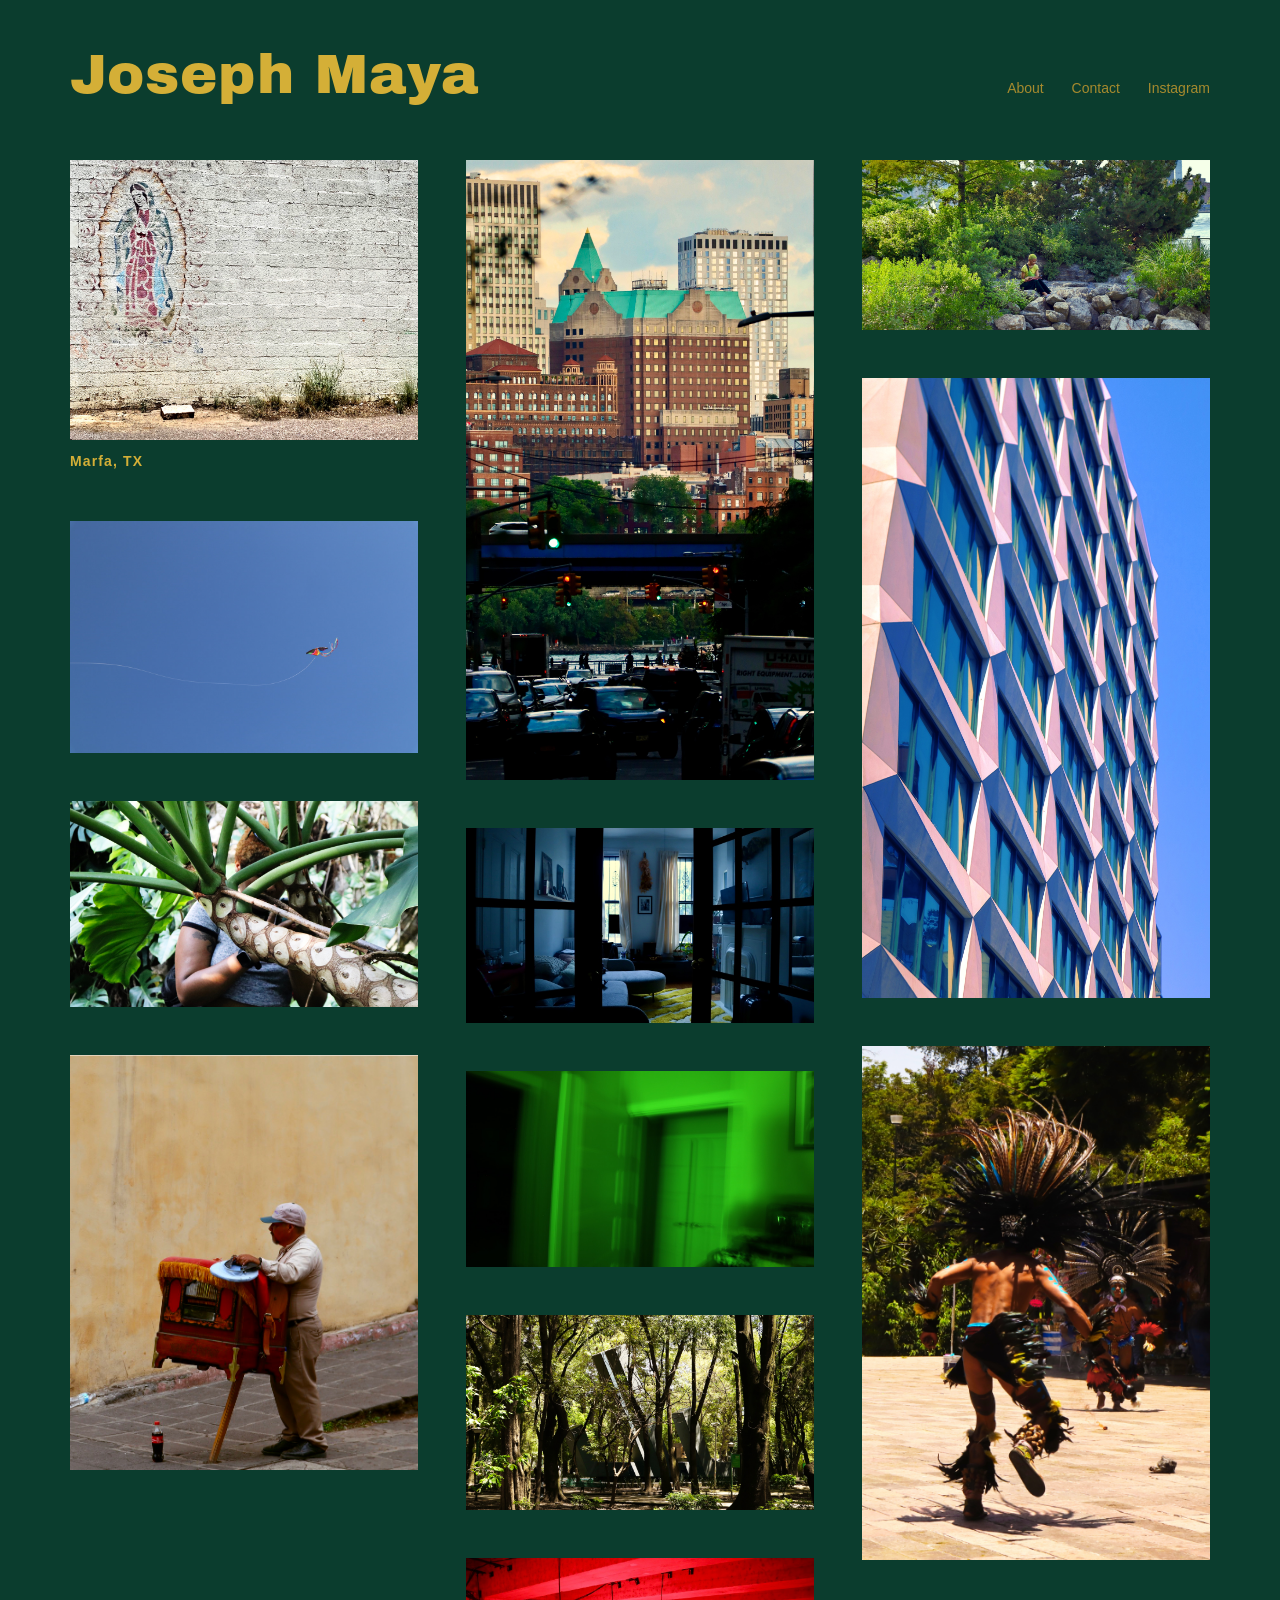
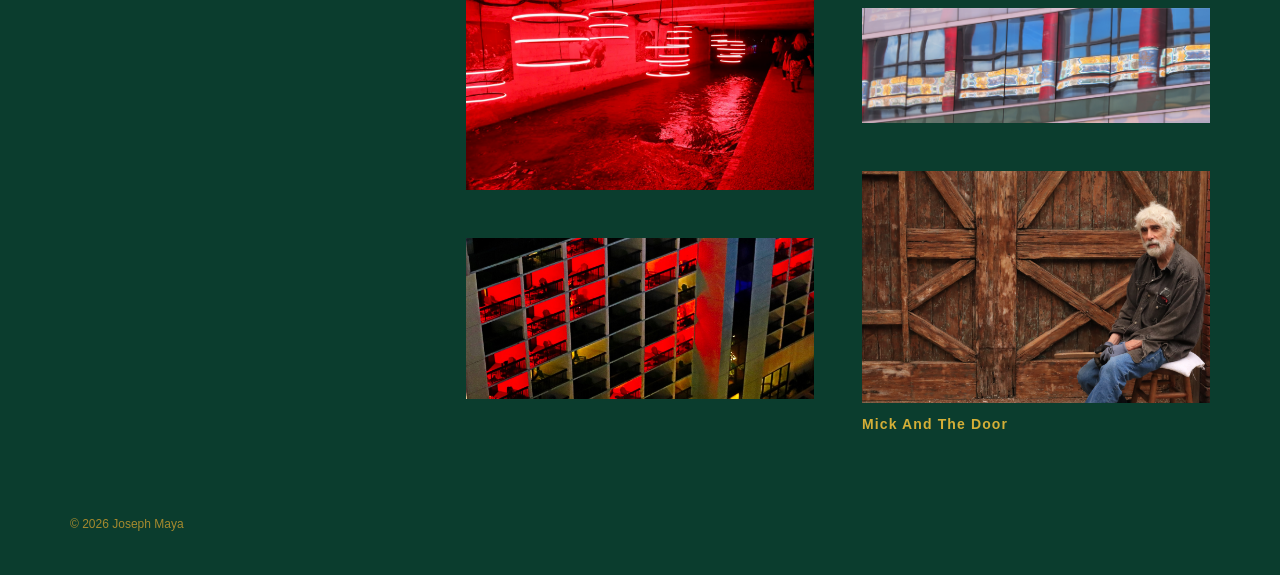
==== index.html @ 94138d44 "Add Mick And The Door gallery" ====
<!doctype html>
<html lang="en">
<head>
  <meta charset="utf-8">
  <meta name="viewport" content="width=device-width, initial-scale=1">
  <title>Joseph Maya</title>
  <meta name="description" content="Joseph Maya — photography portfolio">
  <link rel="preconnect" href="https://fonts.googleapis.com">
  <link rel="preconnect" href="https://fonts.gstatic.com" crossorigin>
  <link href="https://fonts.googleapis.com/css2?family=Archivo+Black&display=swap" rel="stylesheet">
  <link rel="stylesheet" href="style.css">
</head>
<body>
  <header class="topbar">
    <h1 class="brand"><a href="#top">Joseph Maya</a></h1>
    <nav>
      <ul>
        <li><a href="about.html">About</a></li>
        <li><a href="contact.html">Contact</a></li>
        <li><a href="https://instagram.com/oldguyjunior" target="_blank" rel="noopener">Instagram</a></li>
      </ul>
    </nav>
  </header>

  <main id="top" class="gallery">
    <figure class="gallery-entry destination">
      <img src="photos/marfa/marfa-01.jpeg" data-gallery="marfa" alt="Open the Marfa, Texas gallery" loading="eager">
      <figcaption>Marfa, TX</figcaption>
    </figure>
    <img src="photos/photo-02.jpeg" data-caption="Summer Solstice" alt="Summer Solstice, photographed by Joseph Maya" loading="lazy">
    <img src="photos/photo-23.jpeg" data-caption="Tangled" alt="Tangled, photographed by Joseph Maya" loading="lazy">
    <img src="photos/photo-11.jpeg" data-caption="El Organillero de Coyoacán" alt="El Organillero de Coyoacán, photographed by Joseph Maya" loading="lazy">
    <img src="photos/photo-12.jpeg" data-caption="Gradient City, Gradient Evening" alt="Gradient City, Gradient Evening, photographed by Joseph Maya" loading="lazy">
    <img src="photos/photo-14.jpeg" data-caption="Moody Brooklyn" alt="Moody Brooklyn, photographed by Joseph Maya" loading="lazy">
    <img src="photos/photo-15.jpeg" data-caption="Leaving Texas" alt="Leaving Texas, photographed by Joseph Maya" loading="lazy">
    <img src="photos/photo-17.jpeg" data-caption="Ciudad de Mexico" alt="Ciudad de Mexico, photographed by Joseph Maya" loading="lazy">
    <img src="photos/photo-19.jpeg" data-caption="Waller Creek, Austin, TX" alt="Waller Creek in Austin, Texas, photographed by Joseph Maya" loading="lazy">
    <img src="photos/photo-04.jpeg" data-caption="Margaritaville" alt="Margaritaville, photographed by Joseph Maya" loading="lazy">
    <img src="photos/photo-26.jpeg" data-caption="Person or Plant?" alt="Person or Plant?, photographed by Joseph Maya" loading="lazy">
    <img src="photos/photo-31.jpeg" data-caption="Kissed by Sunset" alt="Kissed by Sunset, photographed by Joseph Maya" loading="lazy">
    <img src="photos/photo-32.jpeg" data-caption="Dos Gritos" alt="Dos Gritos, photographed by Joseph Maya" loading="lazy">
    <img src="photos/photo-33.jpeg" data-caption="A Pool Of Facades" alt="A Pool Of Facades, photographed by Joseph Maya" loading="lazy">
    <figure class="gallery-entry destination">
      <img src="photos/mick-and-the-door/mick-and-the-door-01.jpeg" data-gallery="mickAndTheDoor" alt="Open the Mick And The Door gallery" loading="lazy">
      <figcaption>Mick And The Door</figcaption>
    </figure>
  </main>
  <footer>&copy; 2026 Joseph Maya</footer>
  <script src="lightbox.js"></script>
</body>
</html>
---- style.css ----
/* Portfolio layout: name/nav bar across the top, three-column photo grid below. Emerald/gold palette. */

:root {
  --text: #d4af37;
  --muted: #a68a2e;
  --bg: #0b3d2e;
  --photo-max: 1200px;
}

* { margin: 0; padding: 0; box-sizing: border-box; }

body {
  background: var(--bg);
  color: var(--text);
  font-family: "Helvetica Neue", Helvetica, Arial, sans-serif;
  font-size: 14px;
  line-height: 1.6;
  -webkit-font-smoothing: antialiased;
}

a { color: var(--text); text-decoration: none; }
a:hover { color: var(--muted); }

.topbar {
  display: flex;
  align-items: baseline;
  justify-content: space-between;
  flex-wrap: wrap;
  gap: 12px;
  max-width: var(--photo-max);
  margin: 0 auto;
  padding: 30px;
}

.brand {
  font-family: "Archivo Black", sans-serif;
  font-size: 56px;
  font-weight: 400;
  letter-spacing: 0.02em;
}

.topbar nav ul { list-style: none; }
.topbar nav li { display: inline-block; margin-left: 24px; }
.topbar nav a { color: var(--muted); }
.topbar nav a:hover { color: var(--text); }

.contact-page,
.about-page {
  max-width: var(--photo-max);
  min-height: 55vh;
  margin: 0 auto;
  padding: 50px 30px 100px;
}

.contact-page h2,
.about-page h2 {
  font-family: "Archivo Black", sans-serif;
  font-size: 32px;
  font-weight: 400;
  letter-spacing: 0.02em;
}

.about-page h2 {
  color: var(--text);
}

.about-copy p {
  margin-top: 20px;
  color: #f2e8d5;
}

.contact-details {
  margin-top: 20px;
}

.contact-email {
  color: #f2e8d5;
  font-weight: 700;
  font-style: italic;
}

.about-layout {
  display: grid;
  grid-template-columns: minmax(0, 1fr) minmax(0, 1fr);
  align-items: start;
  gap: 48px;
}

.about-portrait {
  width: 75%;
}

.about-portrait img {
  display: block;
  width: 100%;
  height: auto;
}

/* Masonry via CSS columns, matching the template: 3 columns, ~48px gutters, natural aspect ratios. */
.gallery {
  columns: 3;
  column-gap: 48px;
  max-width: var(--photo-max);
  margin: 0 auto;
  padding: 10px 30px 80px;
}

.gallery > img,
.gallery-entry {
  display: block;
  width: 100%;
  margin-bottom: 48px;
  break-inside: avoid;
}

.gallery > img,
.gallery-entry img {
  display: block;
  width: 100%;
  height: auto;
}

.gallery-entry figcaption {
  margin-top: 10px;
  color: var(--text);
  font-size: 14px;
  font-weight: 700;
  letter-spacing: 0.08em;
  text-transform: none;
}

.gallery-entry figcaption span {
  color: var(--muted);
  margin-right: 8px;
}

footer {
  color: var(--muted);
  font-size: 12px;
  max-width: var(--photo-max);
  margin: 0 auto;
  padding: 0 30px 40px;
}

.gallery img { cursor: pointer; }

.lightbox {
  position: fixed;
  inset: 0;
  display: none;
  align-items: center;
  justify-content: center;
  background: rgba(4, 24, 18, 0.95);
  z-index: 10;
  padding: 40px;
  gap: 12px;
}

.lightbox.open { display: flex; }

.lightbox figure {
  max-width: calc(100vw - 180px);
  max-height: 90vh;
  text-align: center;
}

.lightbox figure img {
  max-width: 100%;
  max-height: 80vh;
  width: auto;
  height: auto;
}

.lightbox figcaption {
  color: var(--text);
  margin-top: 14px;
  font-size: 16px;
  font-weight: 700;
}

.lightbox-close {
  position: absolute;
  top: 16px;
  right: 24px;
  background: none;
  border: none;
  color: var(--text);
  font-size: 36px;
  cursor: pointer;
  line-height: 1;
}
.lightbox-close:hover { color: var(--muted); }

.lightbox-nav {
  position: static;
  border: 0;
  background: transparent;
  color: var(--text);
  font-size: 38px;
  font-weight: 700;
  -webkit-text-stroke: 1px currentColor;
  line-height: 1;
  padding: 10px 12px;
  cursor: pointer;
  z-index: 1;
}

.lightbox-nav:hover { color: var(--muted); }
.lightbox-prev { left: 16px; }
.lightbox-next { right: 16px; }

@media (max-width: 700px) {
  .contact-page,
  .about-page { padding: 30px 20px 80px; }
  .contact-page h2,
  .about-page h2 { font-size: 26px; }
  .about-layout {
    grid-template-columns: 1fr;
    gap: 24px;
  }
  .lightbox { padding: 24px; }
  .lightbox figure { max-width: 90vw; }
  .lightbox-nav {
    position: absolute;
    top: auto;
    bottom: 16px;
    transform: none;
    font-size: 28px;
  }
  .gallery {
    columns: 2;
    column-gap: 20px;
    padding: 10px 20px 60px;
  }
  .gallery > img,
  .gallery-entry { margin-bottom: 20px; }
  .brand { font-size: 34px; }
  .topbar nav li { margin-left: 0; margin-right: 16px; }
}
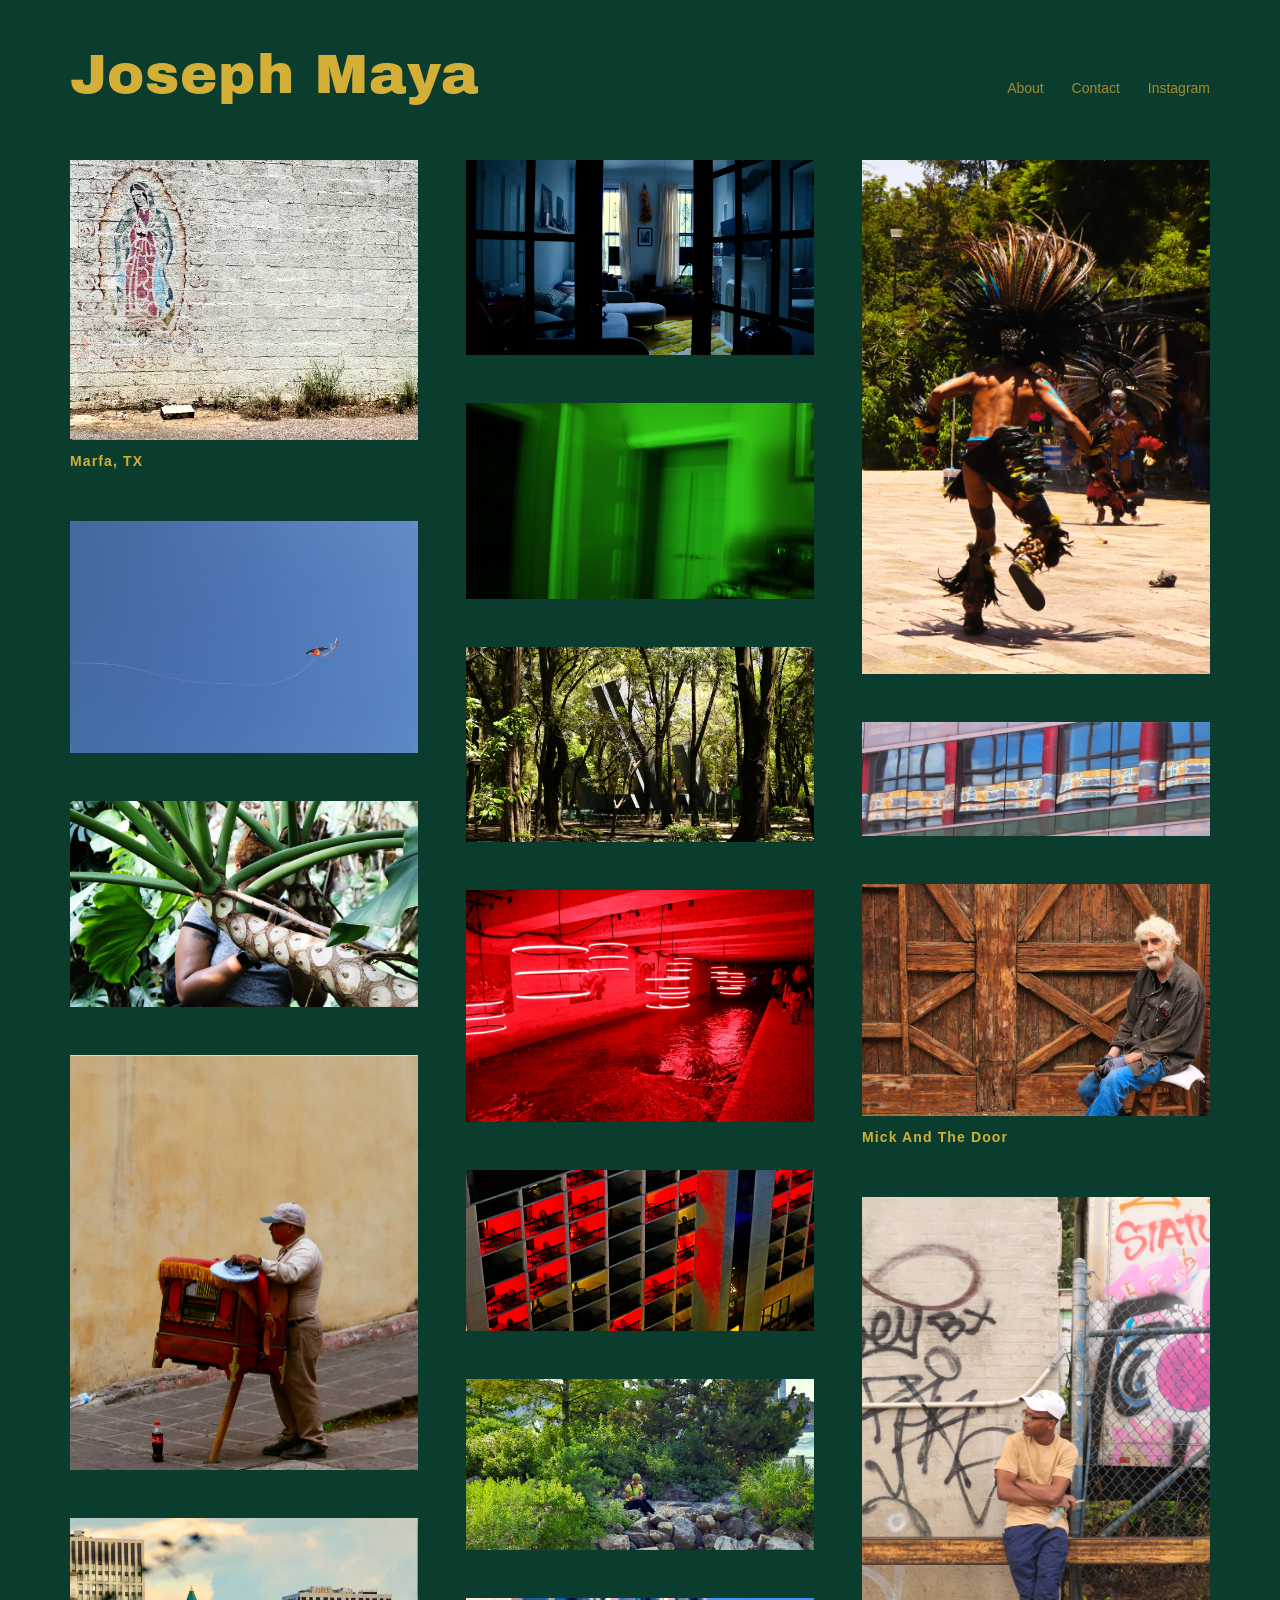
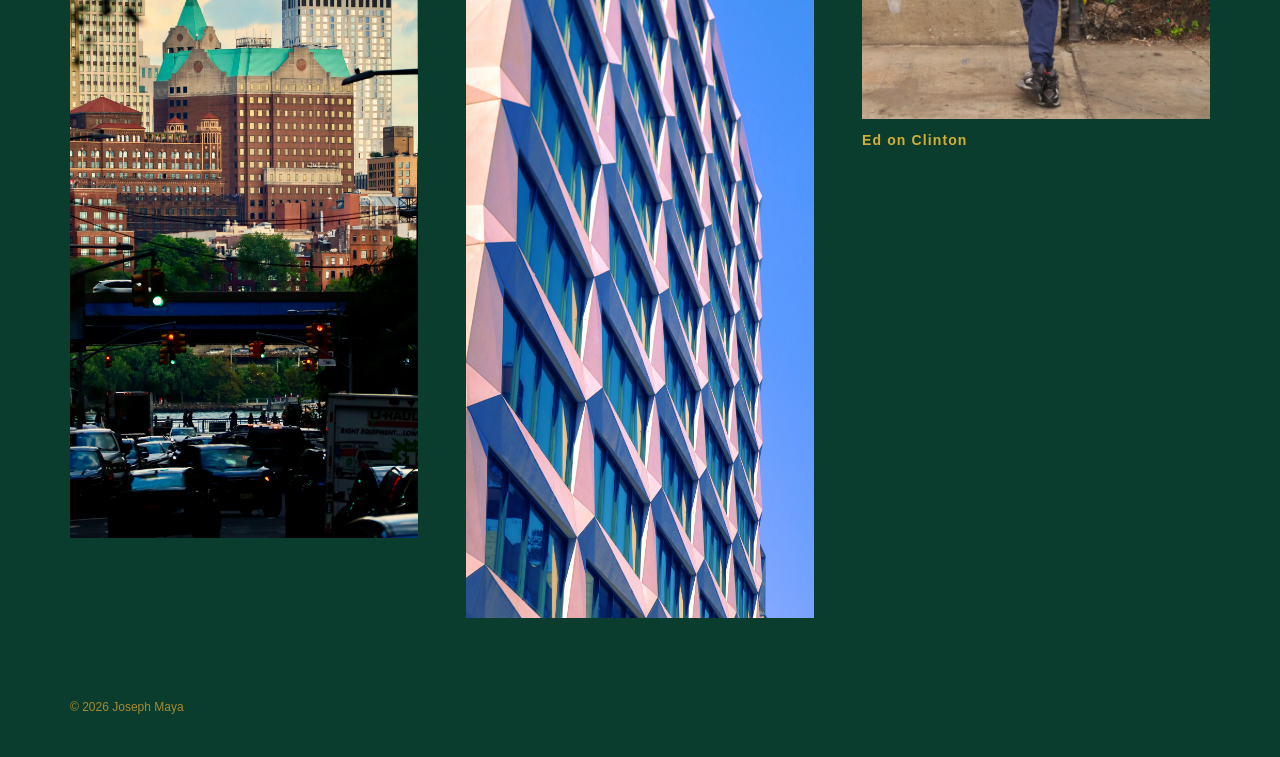
==== commit 8a302433: "Add Ed on Clinton gallery" ====
--- a/index.html
+++ b/index.html
@@ -44,6 +44,10 @@
       <img src="photos/mick-and-the-door/mick-and-the-door-01.jpeg" data-gallery="mickAndTheDoor" alt="Open the Mick And The Door gallery" loading="lazy">
       <figcaption>Mick And The Door</figcaption>
     </figure>
+    <figure class="gallery-entry destination">
+      <img src="photos/ed-on-clinton/ed-on-clinton-01.jpeg" data-gallery="edOnClinton" alt="Open the Ed on Clinton gallery" loading="lazy">
+      <figcaption>Ed on Clinton</figcaption>
+    </figure>
   </main>
   <footer>&copy; 2026 Joseph Maya</footer>
   <script src="lightbox.js"></script>
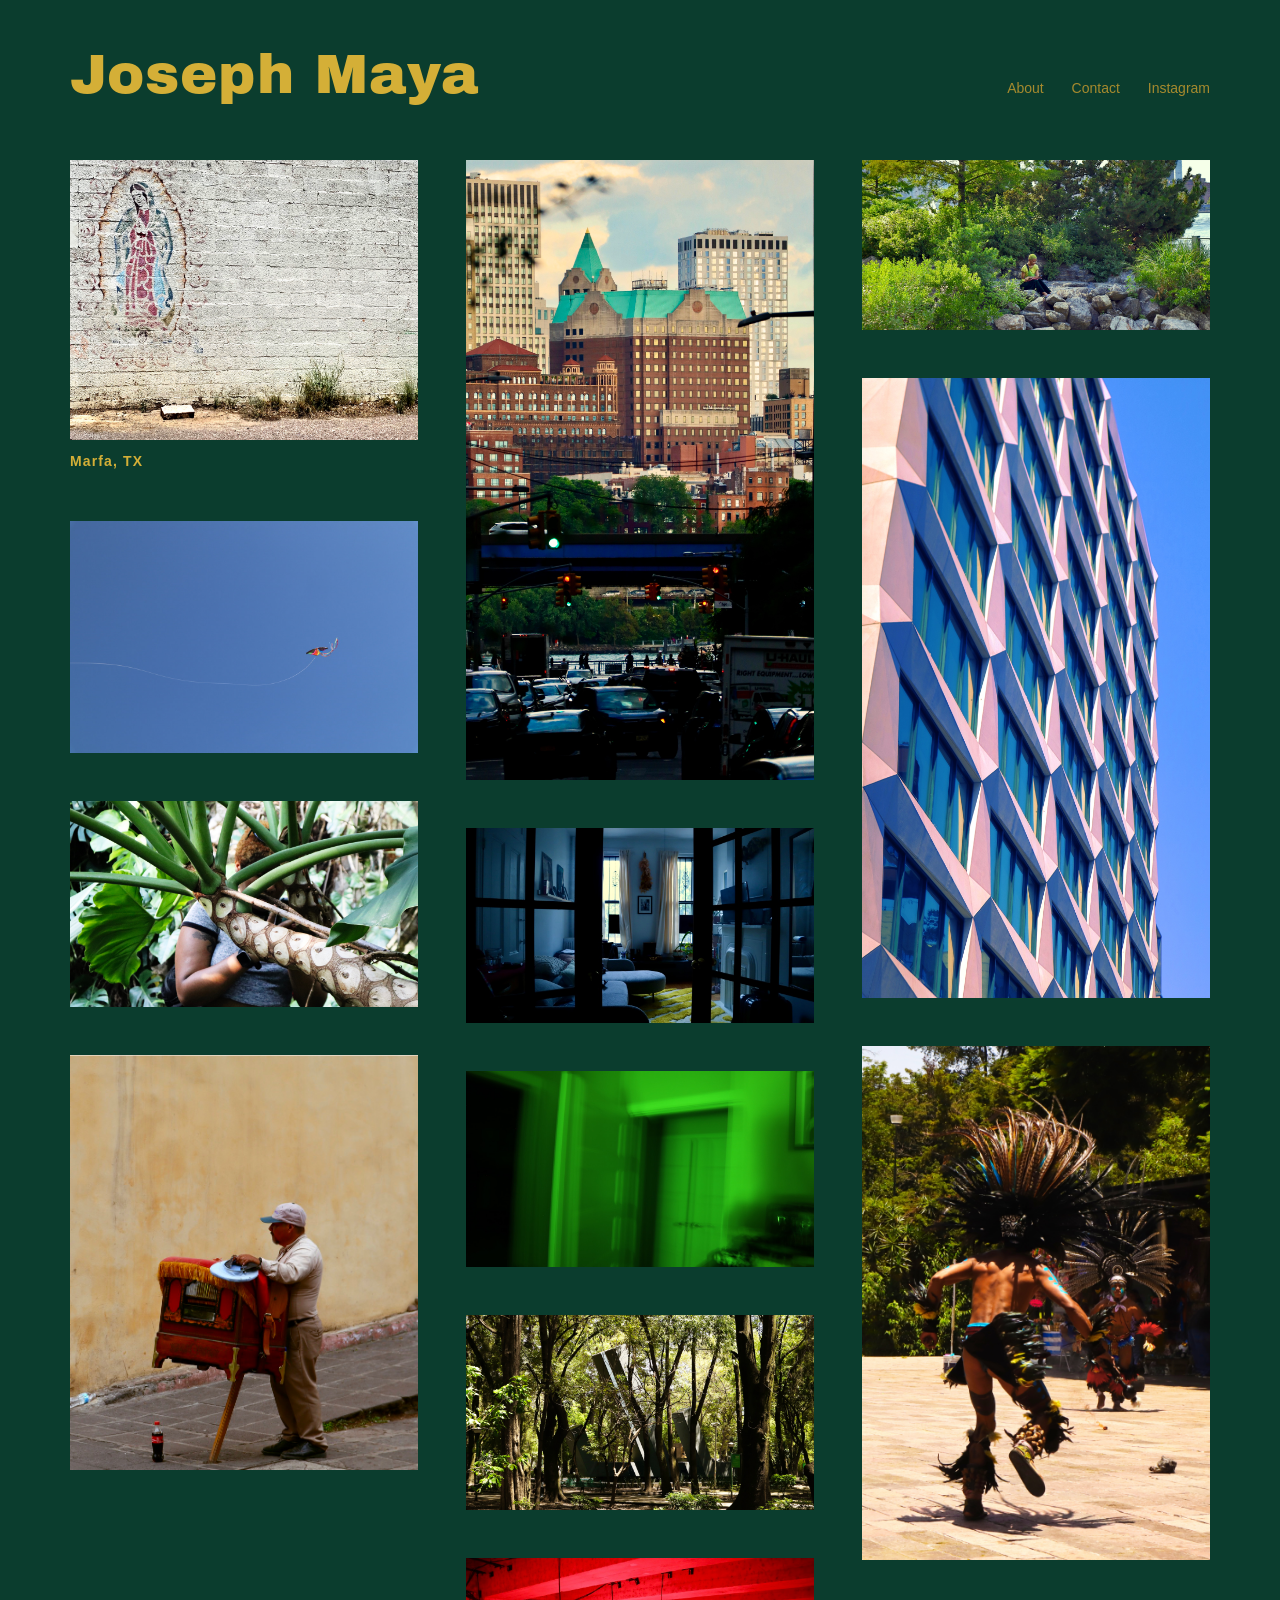
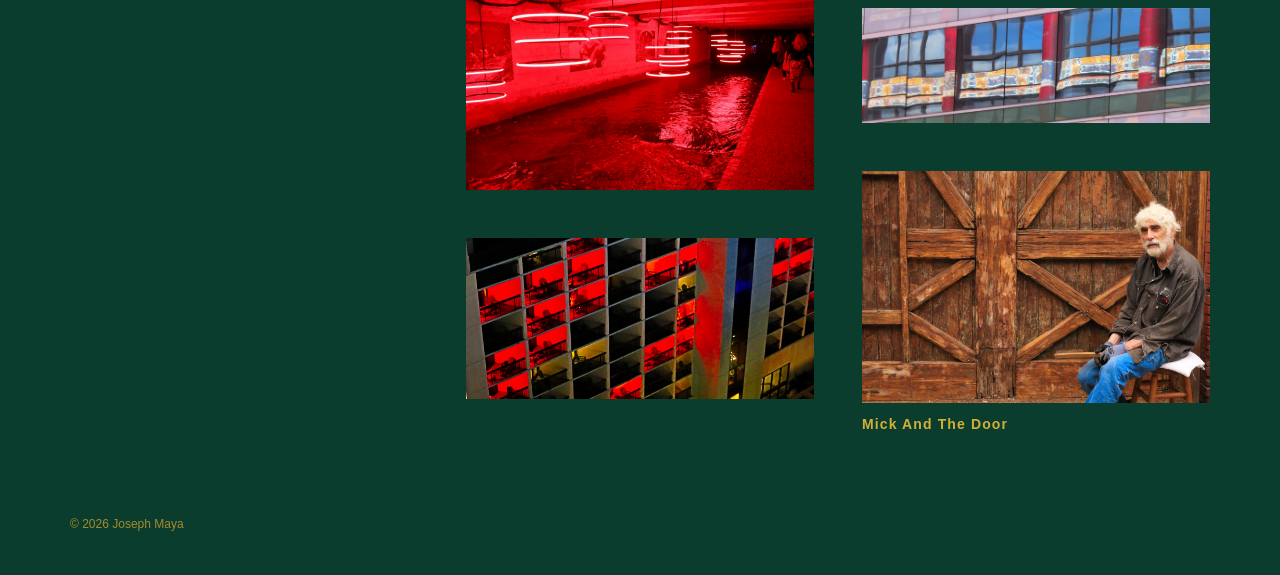
==== commit b54d79bb: "Remove Ed on Clinton gallery" ====
--- a/index.html
+++ b/index.html
@@ -44,10 +44,6 @@
       <img src="photos/mick-and-the-door/mick-and-the-door-01.jpeg" data-gallery="mickAndTheDoor" alt="Open the Mick And The Door gallery" loading="lazy">
       <figcaption>Mick And The Door</figcaption>
     </figure>
-    <figure class="gallery-entry destination">
-      <img src="photos/ed-on-clinton/ed-on-clinton-01.jpeg" data-gallery="edOnClinton" alt="Open the Ed on Clinton gallery" loading="lazy">
-      <figcaption>Ed on Clinton</figcaption>
-    </figure>
   </main>
   <footer>&copy; 2026 Joseph Maya</footer>
   <script src="lightbox.js"></script>
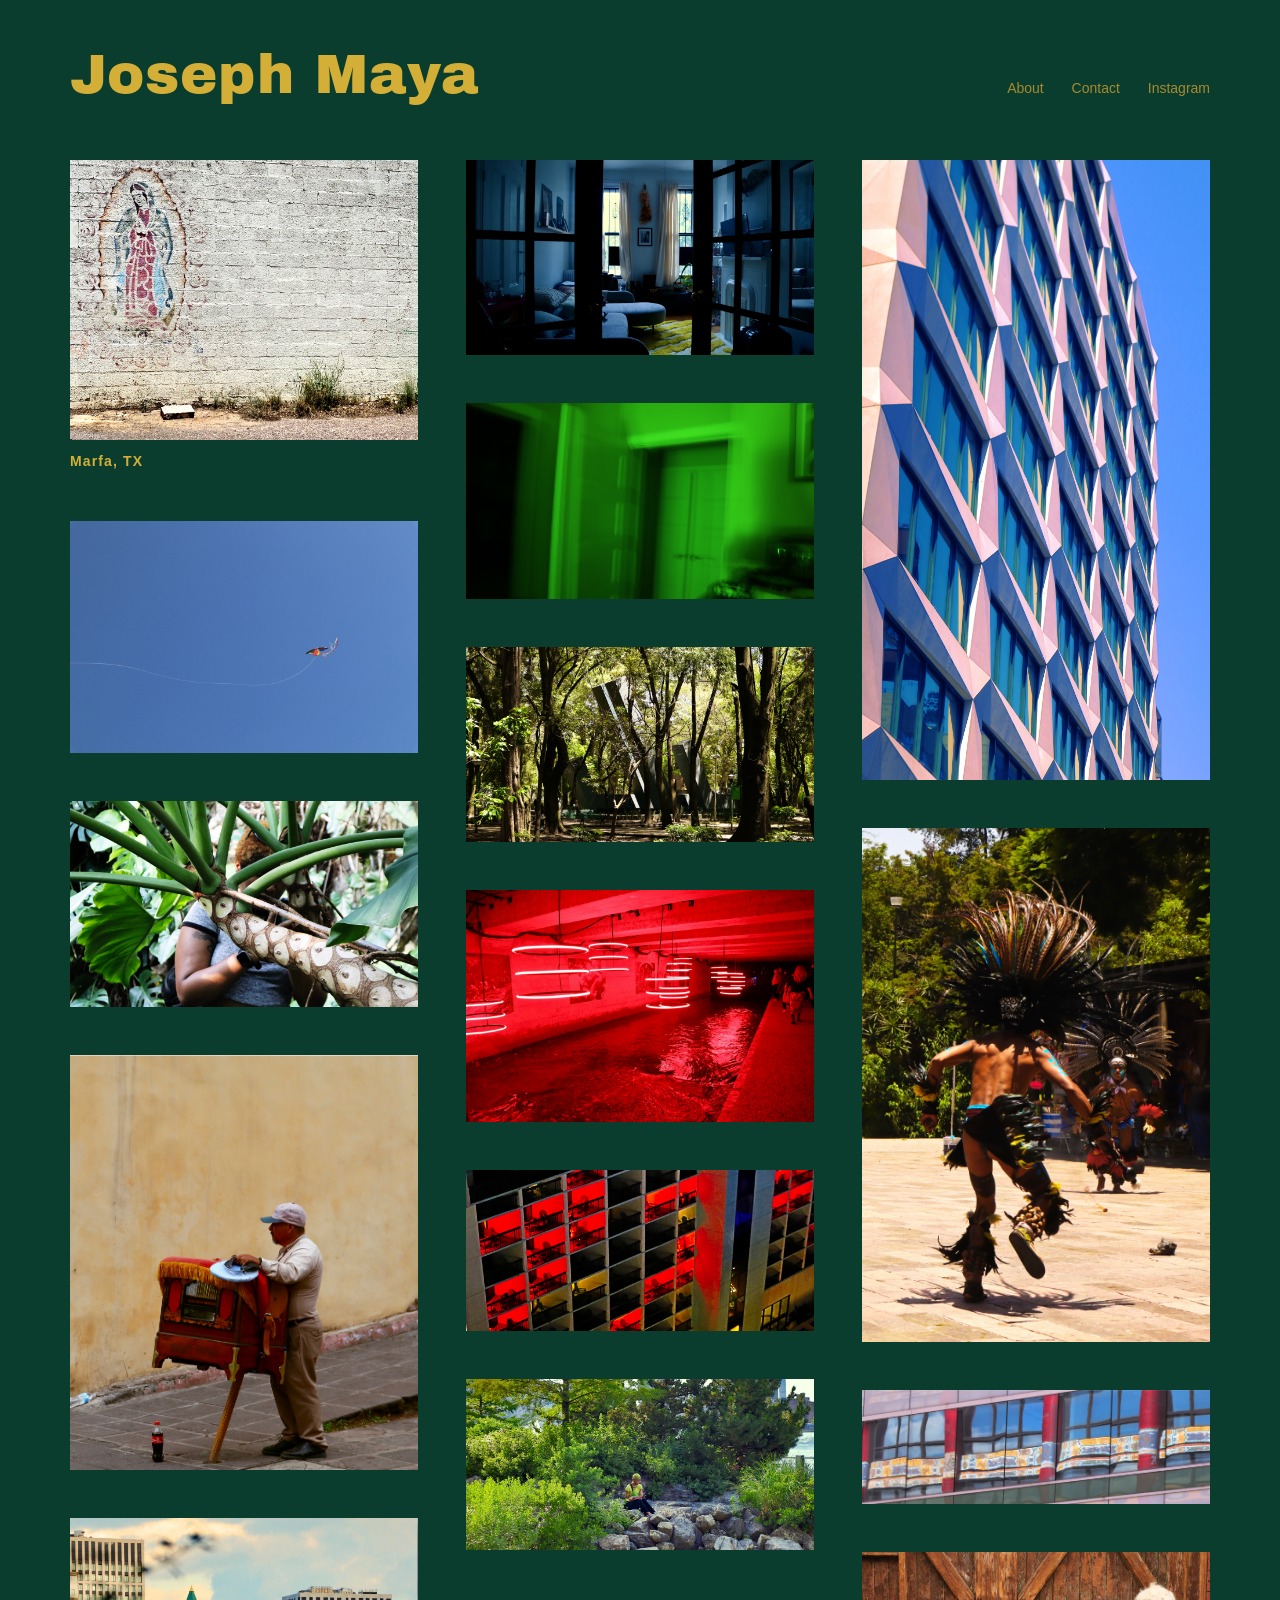
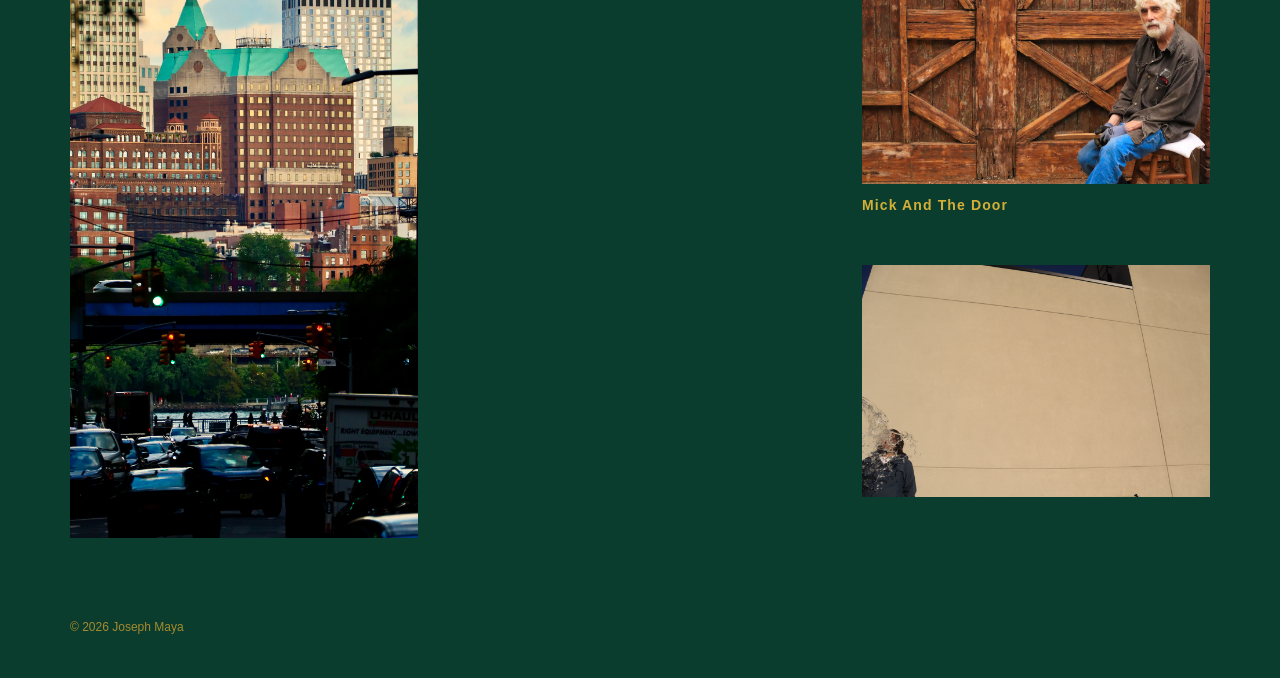
==== commit 4caee062: "Add a water's notice photo" ====
--- a/index.html
+++ b/index.html
@@ -44,6 +44,7 @@
       <img src="photos/mick-and-the-door/mick-and-the-door-01.jpeg" data-gallery="mickAndTheDoor" alt="Open the Mick And The Door gallery" loading="lazy">
       <figcaption>Mick And The Door</figcaption>
     </figure>
+    <img src="photos/photo-34.jpeg" data-caption="a water's notice" alt="a water's notice, photographed by Joseph Maya" loading="lazy">
   </main>
   <footer>&copy; 2026 Joseph Maya</footer>
   <script src="lightbox.js"></script>
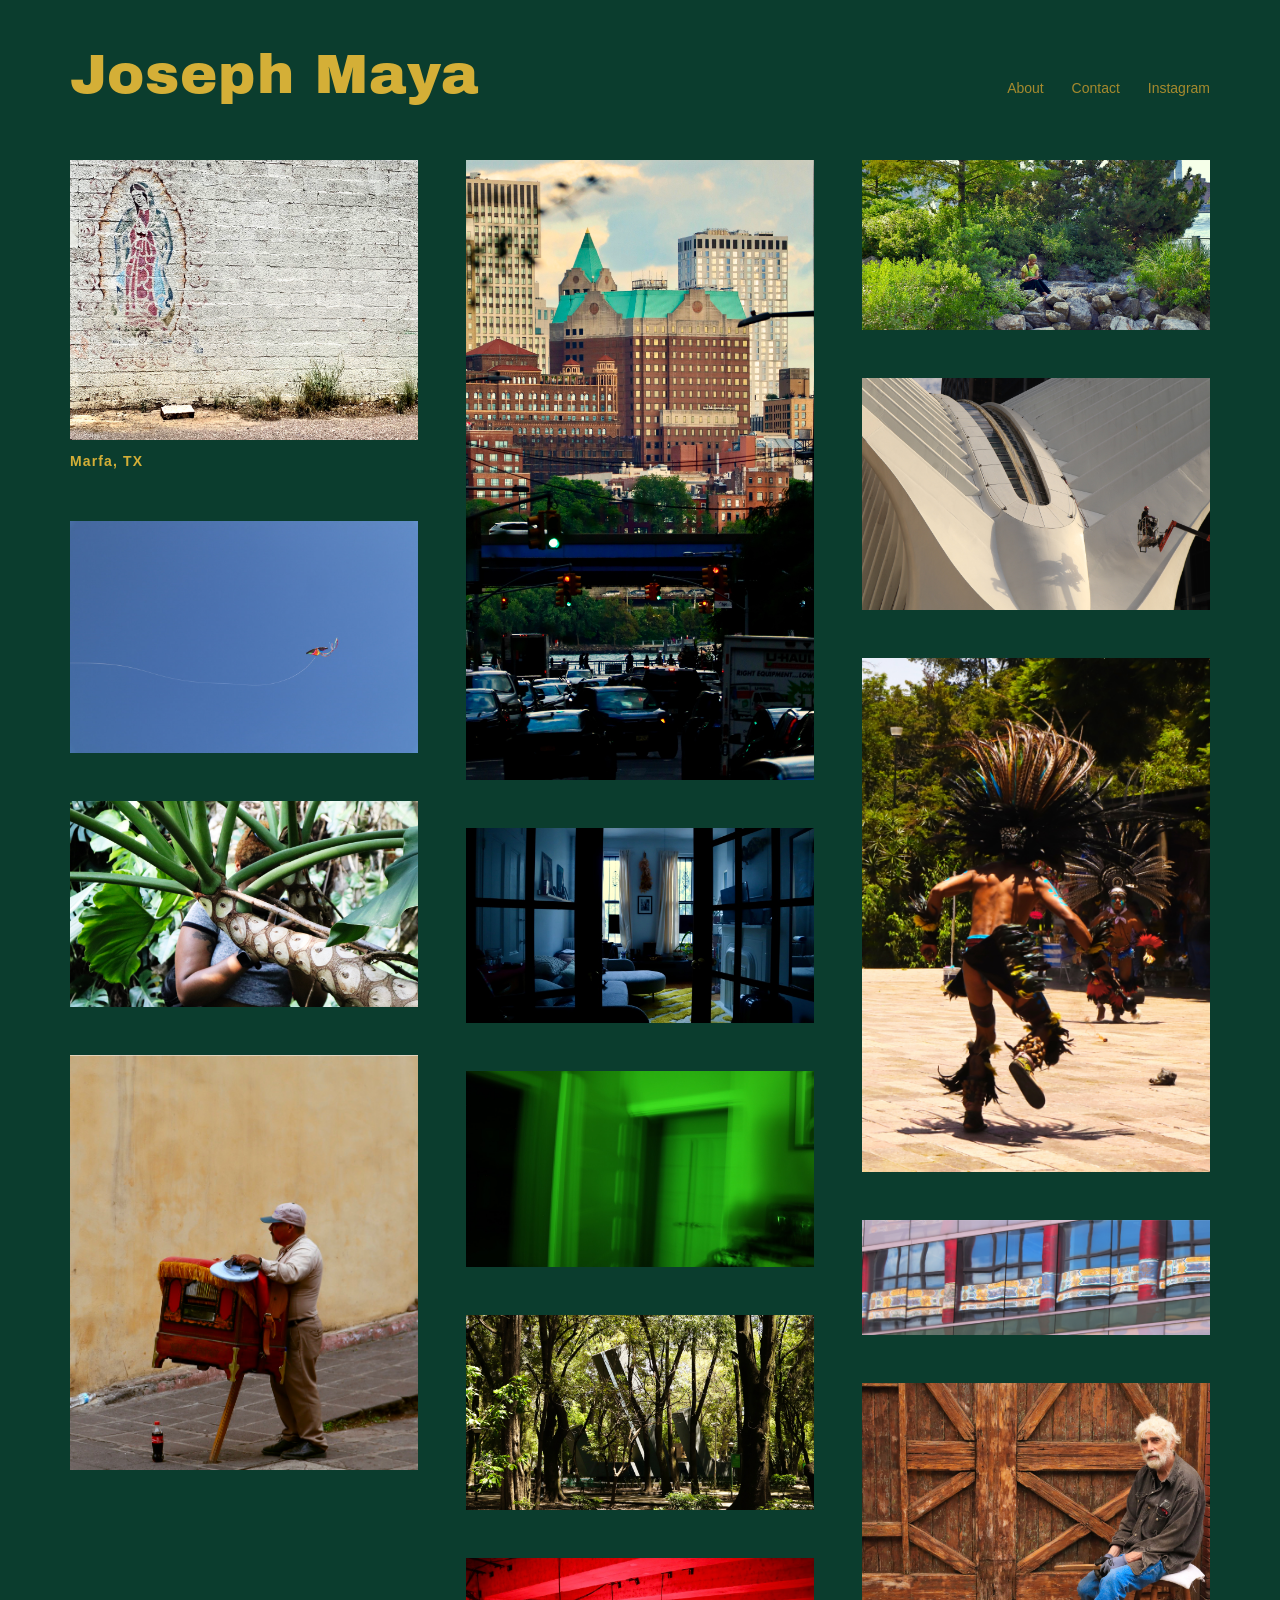
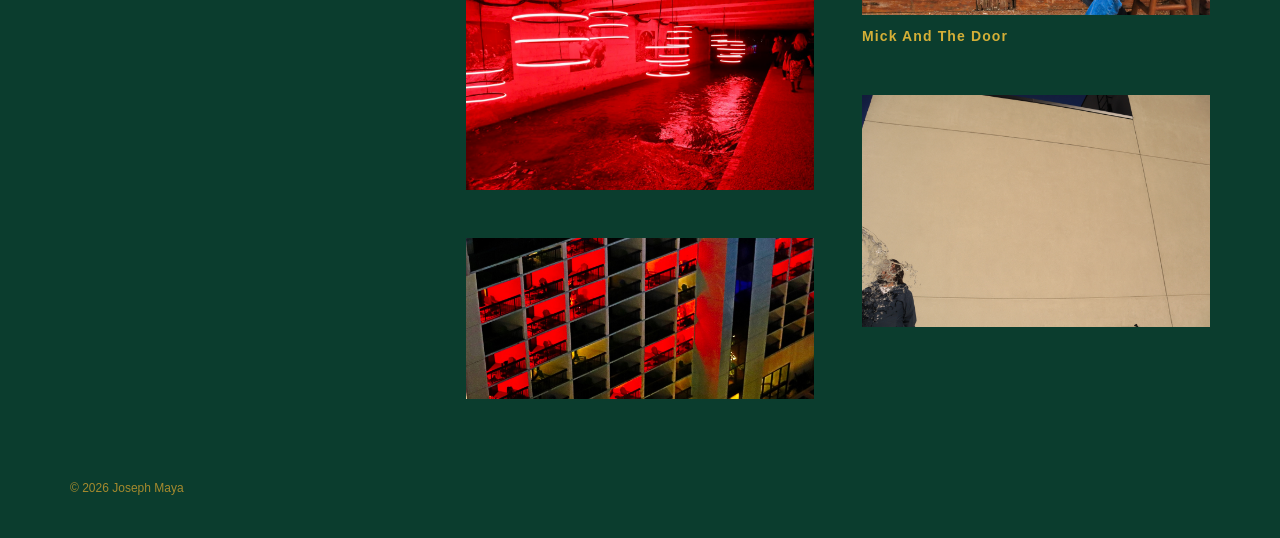
==== commit cc04fbfd: "Replace Kissed by Sunset photo" ====
--- a/index.html
+++ b/index.html
@@ -37,7 +37,7 @@
     <img src="photos/photo-19.jpeg" data-caption="Waller Creek, Austin, TX" alt="Waller Creek in Austin, Texas, photographed by Joseph Maya" loading="lazy">
     <img src="photos/photo-04.jpeg" data-caption="Margaritaville" alt="Margaritaville, photographed by Joseph Maya" loading="lazy">
     <img src="photos/photo-26.jpeg" data-caption="Person or Plant?" alt="Person or Plant?, photographed by Joseph Maya" loading="lazy">
-    <img src="photos/photo-31.jpeg" data-caption="Kissed by Sunset" alt="Kissed by Sunset, photographed by Joseph Maya" loading="lazy">
+    <img src="photos/photo-35.jpeg" data-caption="Guardian Of The Oculus" alt="Guardian Of The Oculus, photographed by Joseph Maya" loading="lazy">
     <img src="photos/photo-32.jpeg" data-caption="Dos Gritos" alt="Dos Gritos, photographed by Joseph Maya" loading="lazy">
     <img src="photos/photo-33.jpeg" data-caption="A Pool Of Facades" alt="A Pool Of Facades, photographed by Joseph Maya" loading="lazy">
     <figure class="gallery-entry destination">
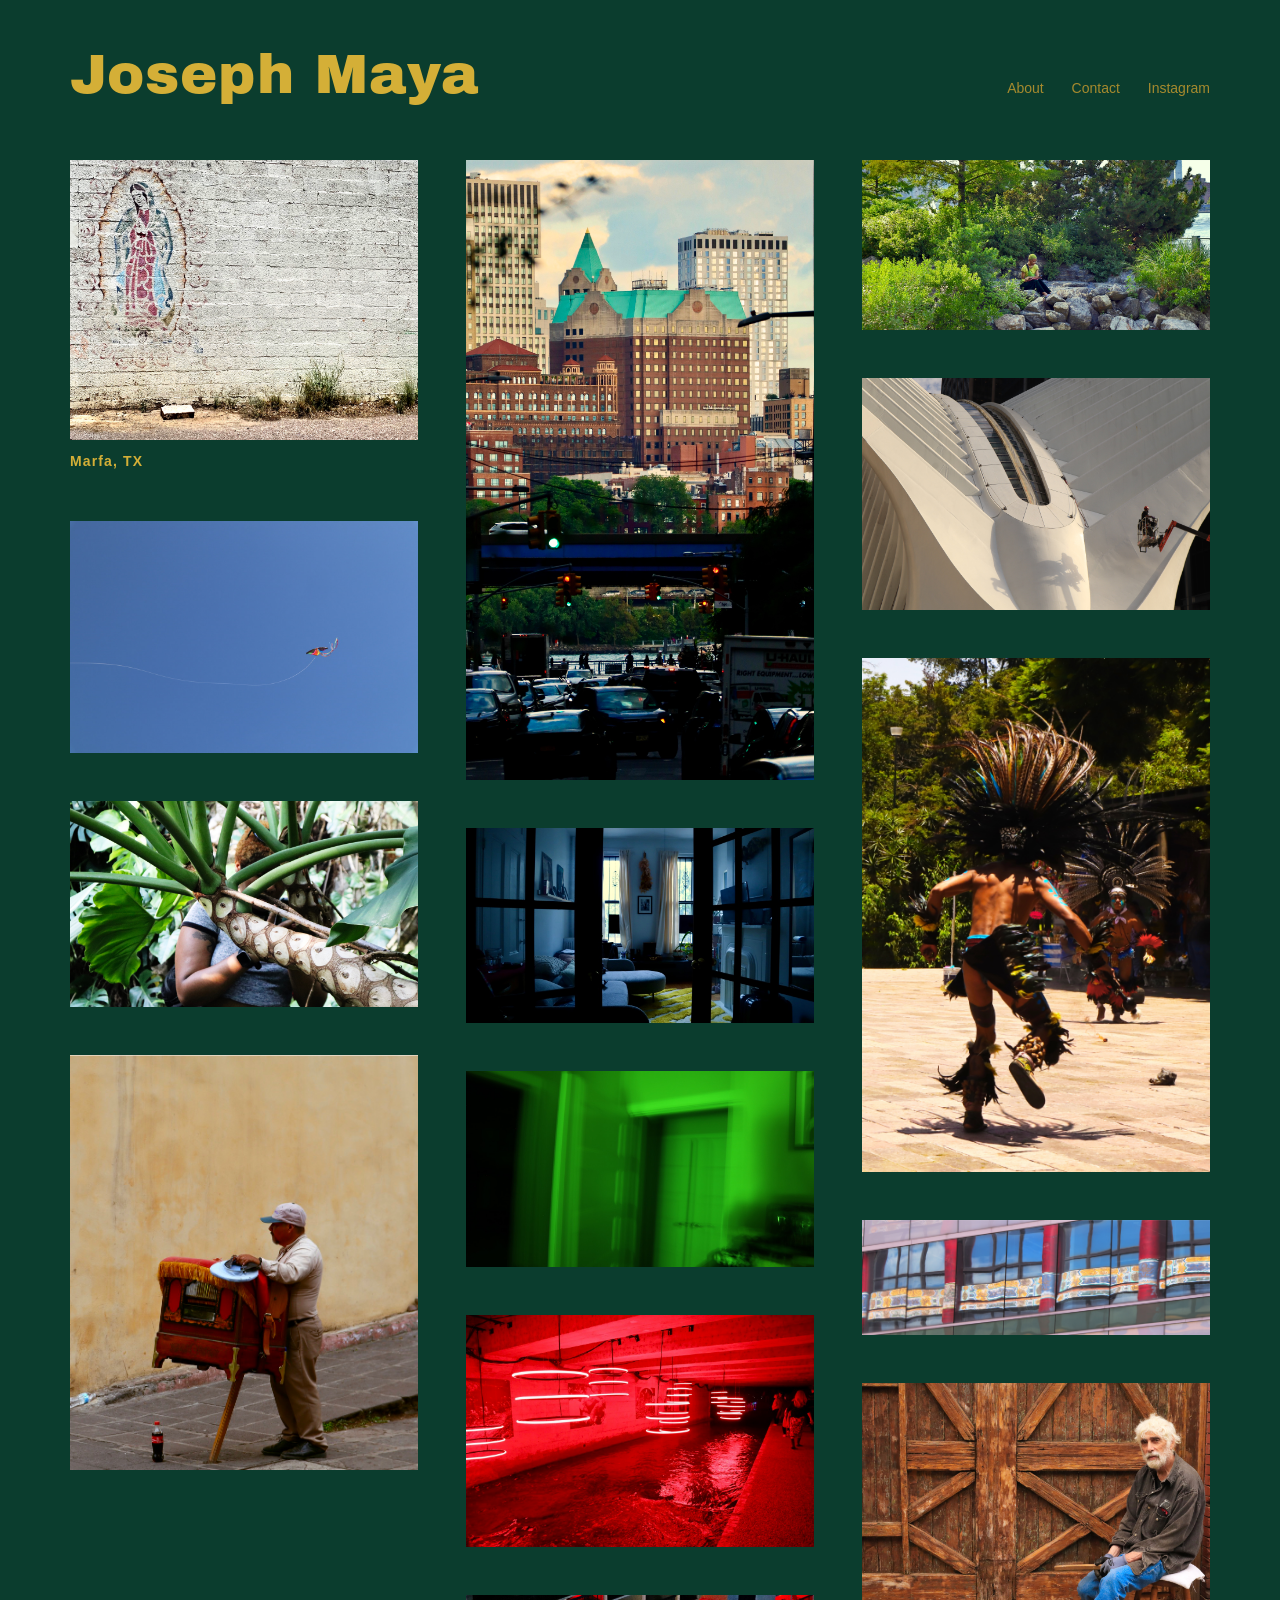
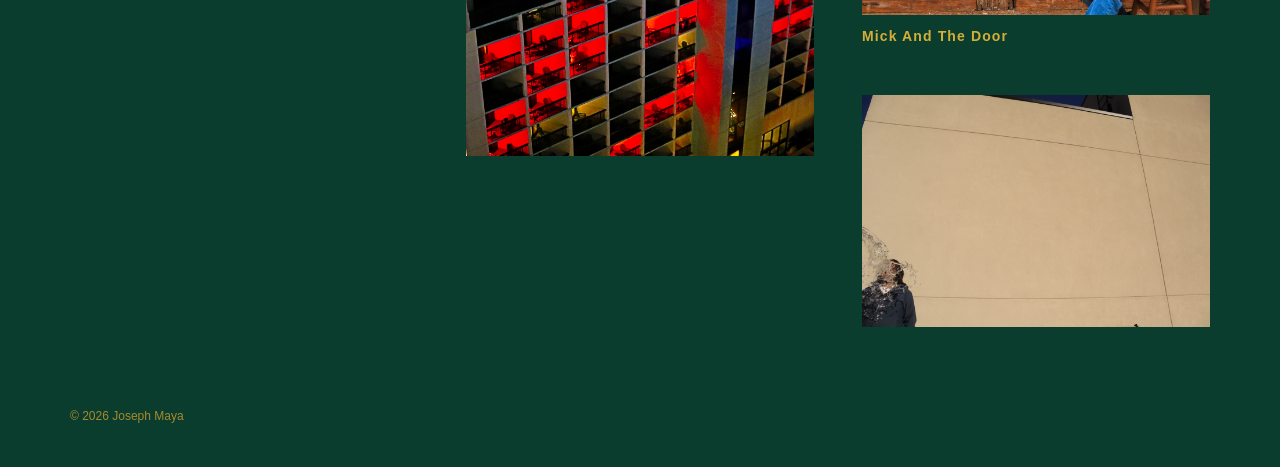
==== commit 147a7c4b: "Update Water's Notice and remove Ciudad de Mexico" ====
--- a/index.html
+++ b/index.html
@@ -33,7 +33,6 @@
     <img src="photos/photo-12.jpeg" data-caption="Gradient City, Gradient Evening" alt="Gradient City, Gradient Evening, photographed by Joseph Maya" loading="lazy">
     <img src="photos/photo-14.jpeg" data-caption="Moody Brooklyn" alt="Moody Brooklyn, photographed by Joseph Maya" loading="lazy">
     <img src="photos/photo-15.jpeg" data-caption="Leaving Texas" alt="Leaving Texas, photographed by Joseph Maya" loading="lazy">
-    <img src="photos/photo-17.jpeg" data-caption="Ciudad de Mexico" alt="Ciudad de Mexico, photographed by Joseph Maya" loading="lazy">
     <img src="photos/photo-19.jpeg" data-caption="Waller Creek, Austin, TX" alt="Waller Creek in Austin, Texas, photographed by Joseph Maya" loading="lazy">
     <img src="photos/photo-04.jpeg" data-caption="Margaritaville" alt="Margaritaville, photographed by Joseph Maya" loading="lazy">
     <img src="photos/photo-26.jpeg" data-caption="Person or Plant?" alt="Person or Plant?, photographed by Joseph Maya" loading="lazy">
@@ -44,7 +43,7 @@
       <img src="photos/mick-and-the-door/mick-and-the-door-01.jpeg" data-gallery="mickAndTheDoor" alt="Open the Mick And The Door gallery" loading="lazy">
       <figcaption>Mick And The Door</figcaption>
     </figure>
-    <img src="photos/photo-34.jpeg" data-caption="a water's notice" alt="a water's notice, photographed by Joseph Maya" loading="lazy">
+    <img src="photos/photo-34.jpeg" data-caption="A Water's Notice" alt="A Water's Notice, photographed by Joseph Maya" loading="lazy">
   </main>
   <footer>&copy; 2026 Joseph Maya</footer>
   <script src="lightbox.js"></script>
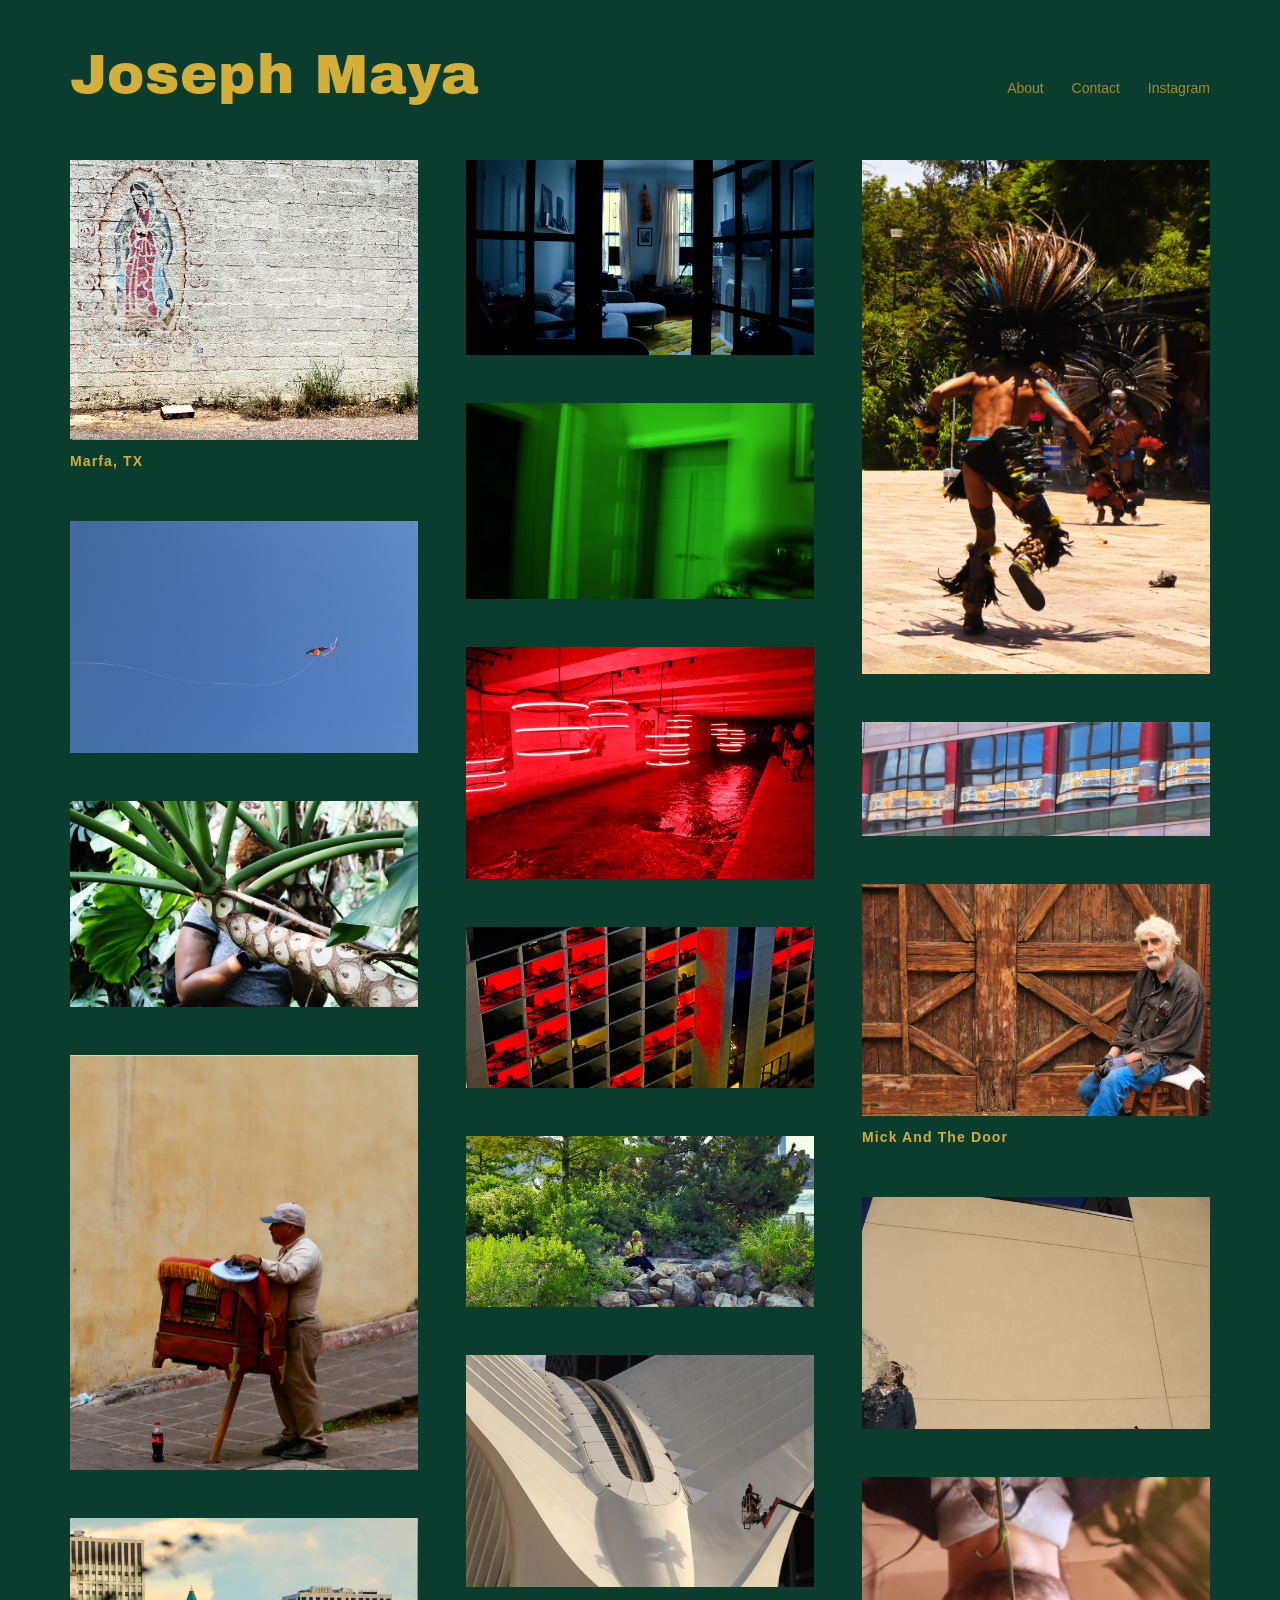
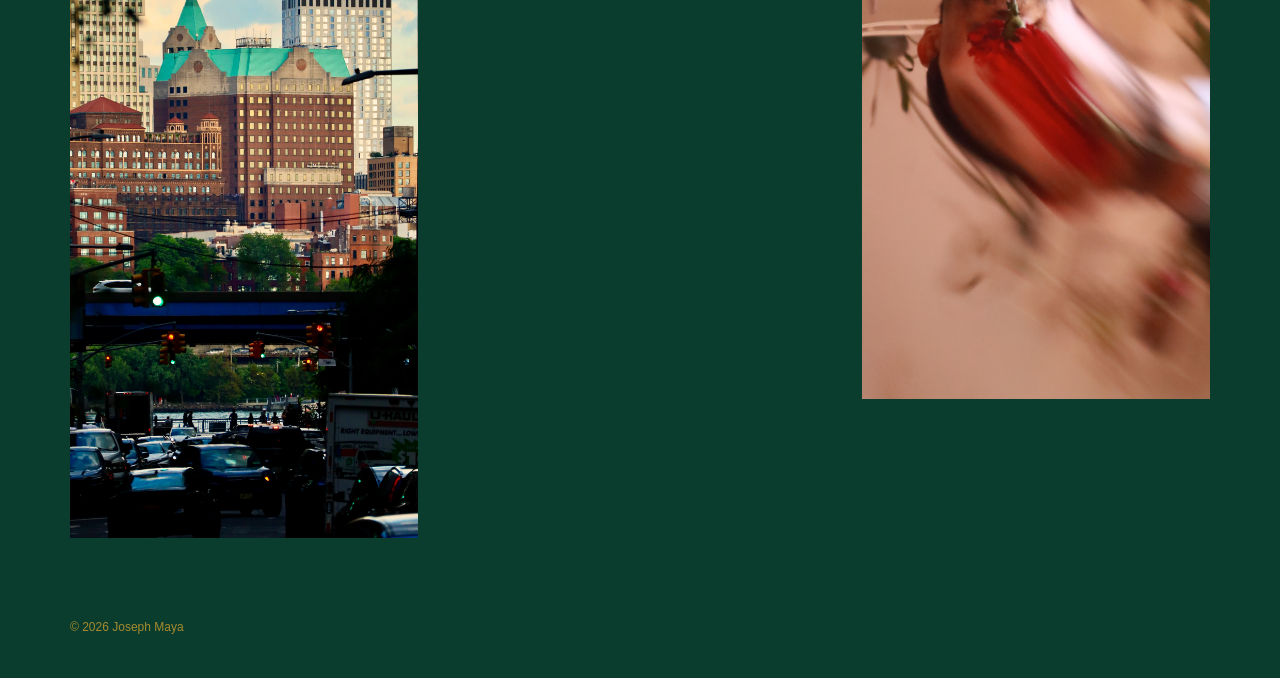
==== commit 64358e77: "Add Are You Sarah photo" ====
--- a/index.html
+++ b/index.html
@@ -44,6 +44,7 @@
       <figcaption>Mick And The Door</figcaption>
     </figure>
     <img src="photos/photo-34.jpeg" data-caption="A Water's Notice" alt="A Water's Notice, photographed by Joseph Maya" loading="lazy">
+    <img src="photos/photo-36.jpeg" data-caption="Are You Sarah?" alt="Are You Sarah?, photographed by Joseph Maya" loading="lazy">
   </main>
   <footer>&copy; 2026 Joseph Maya</footer>
   <script src="lightbox.js"></script>
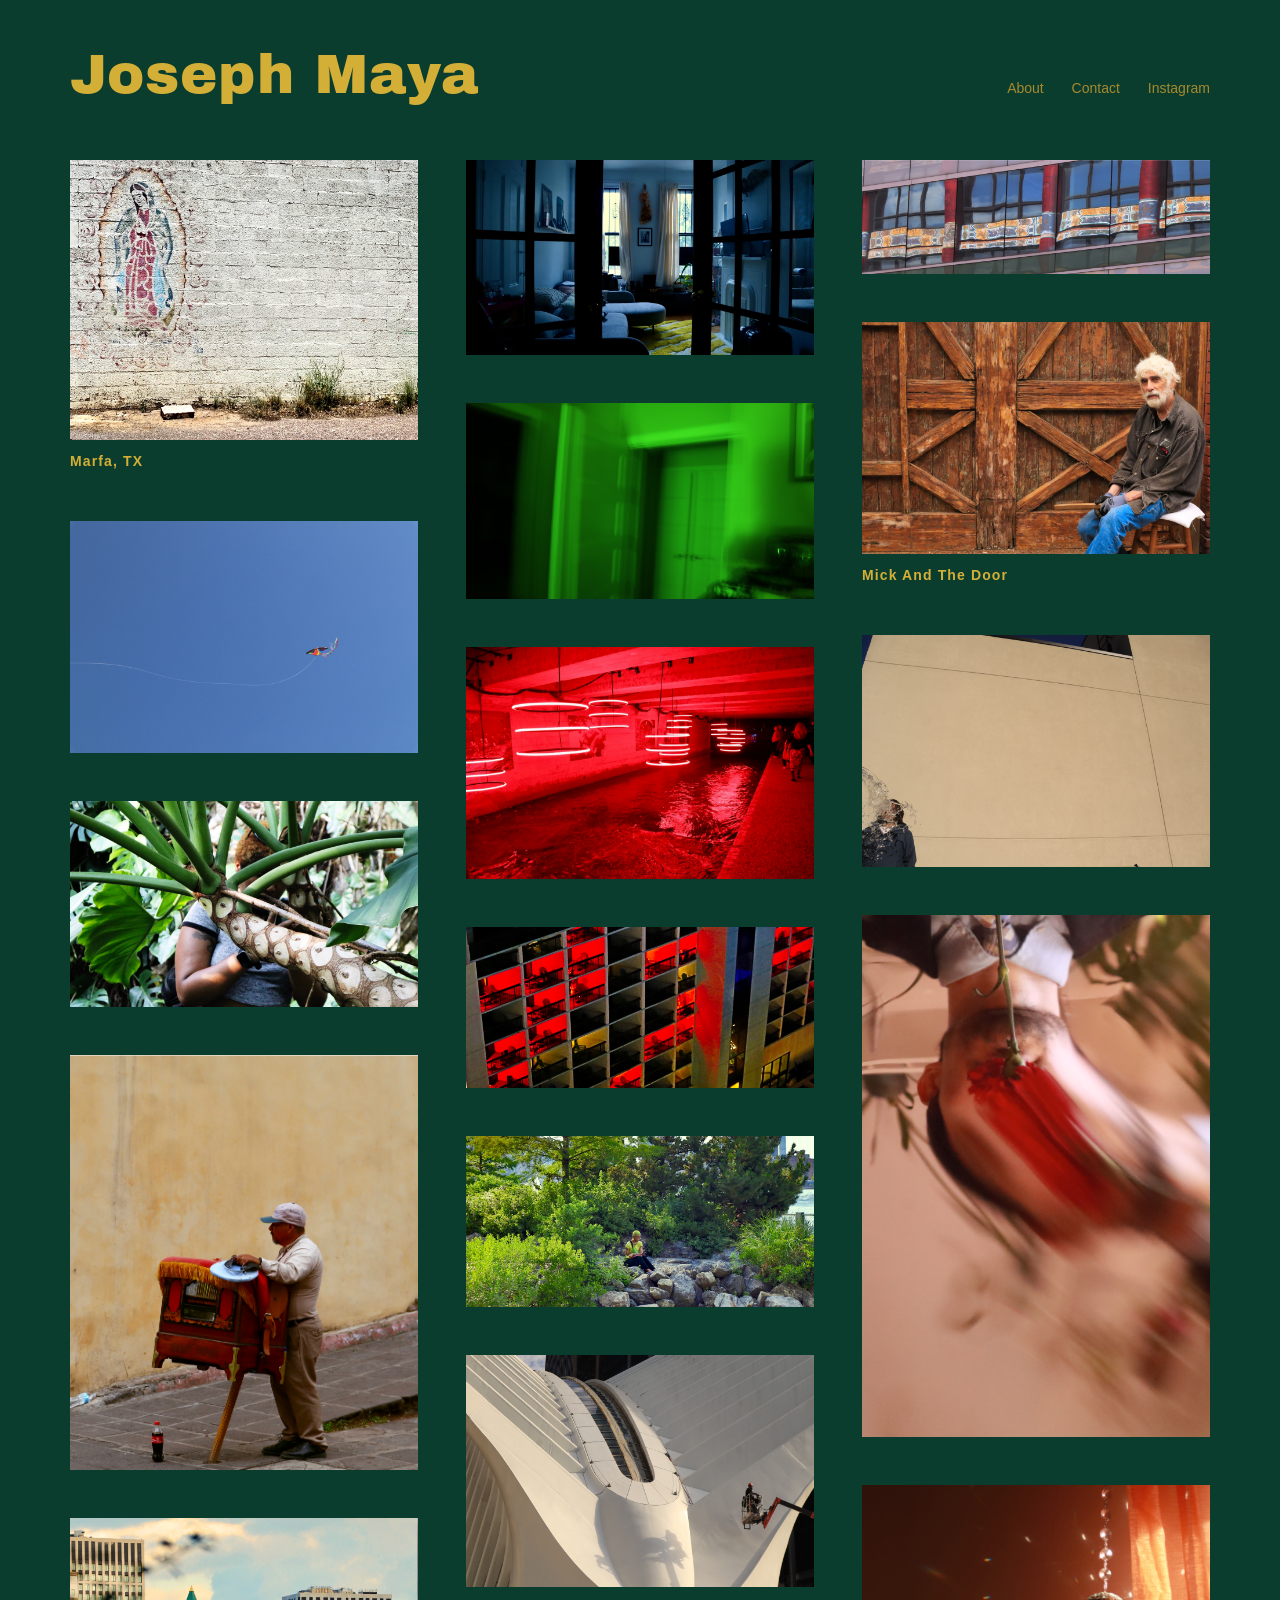
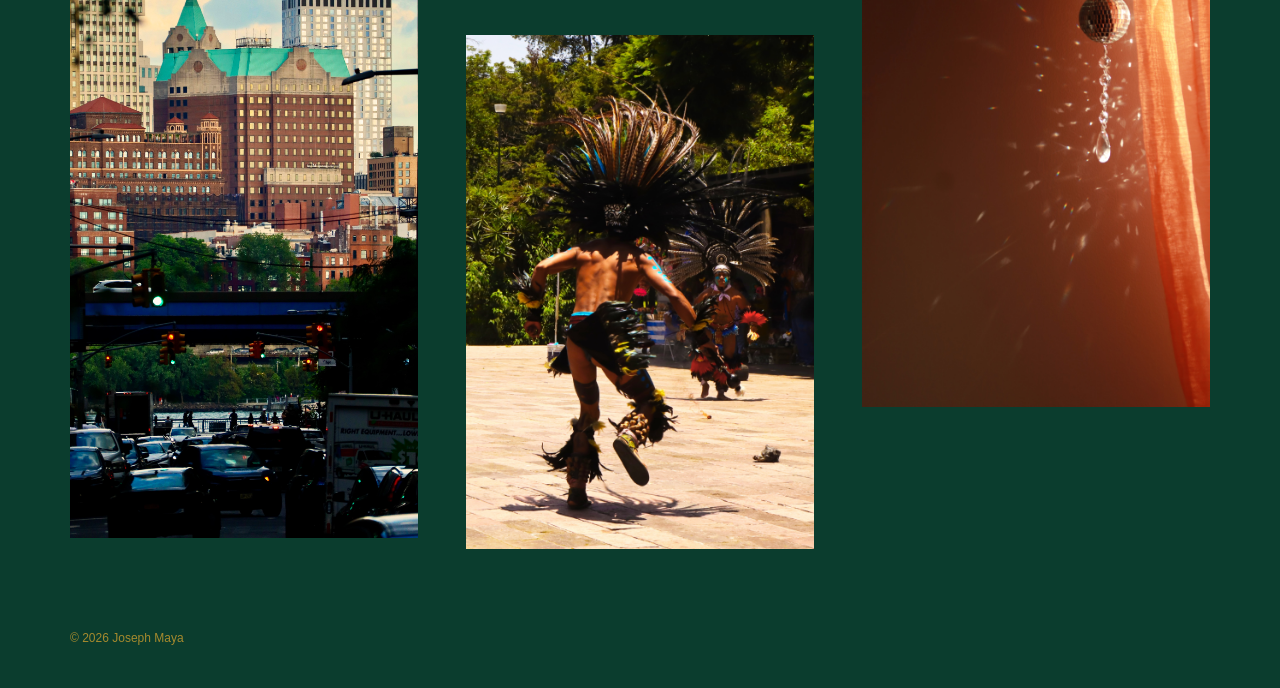
==== commit a6b7d26a: "Add The Sun of Man photo" ====
--- a/index.html
+++ b/index.html
@@ -45,6 +45,7 @@
     </figure>
     <img src="photos/photo-34.jpeg" data-caption="A Water's Notice" alt="A Water's Notice, photographed by Joseph Maya" loading="lazy">
     <img src="photos/photo-36.jpeg" data-caption="Are You Sarah?" alt="Are You Sarah?, photographed by Joseph Maya" loading="lazy">
+    <img src="photos/photo-37.jpeg" data-caption="The Sun of Man" alt="The Sun of Man, photographed by Joseph Maya" loading="lazy">
   </main>
   <footer>&copy; 2026 Joseph Maya</footer>
   <script src="lightbox.js"></script>
